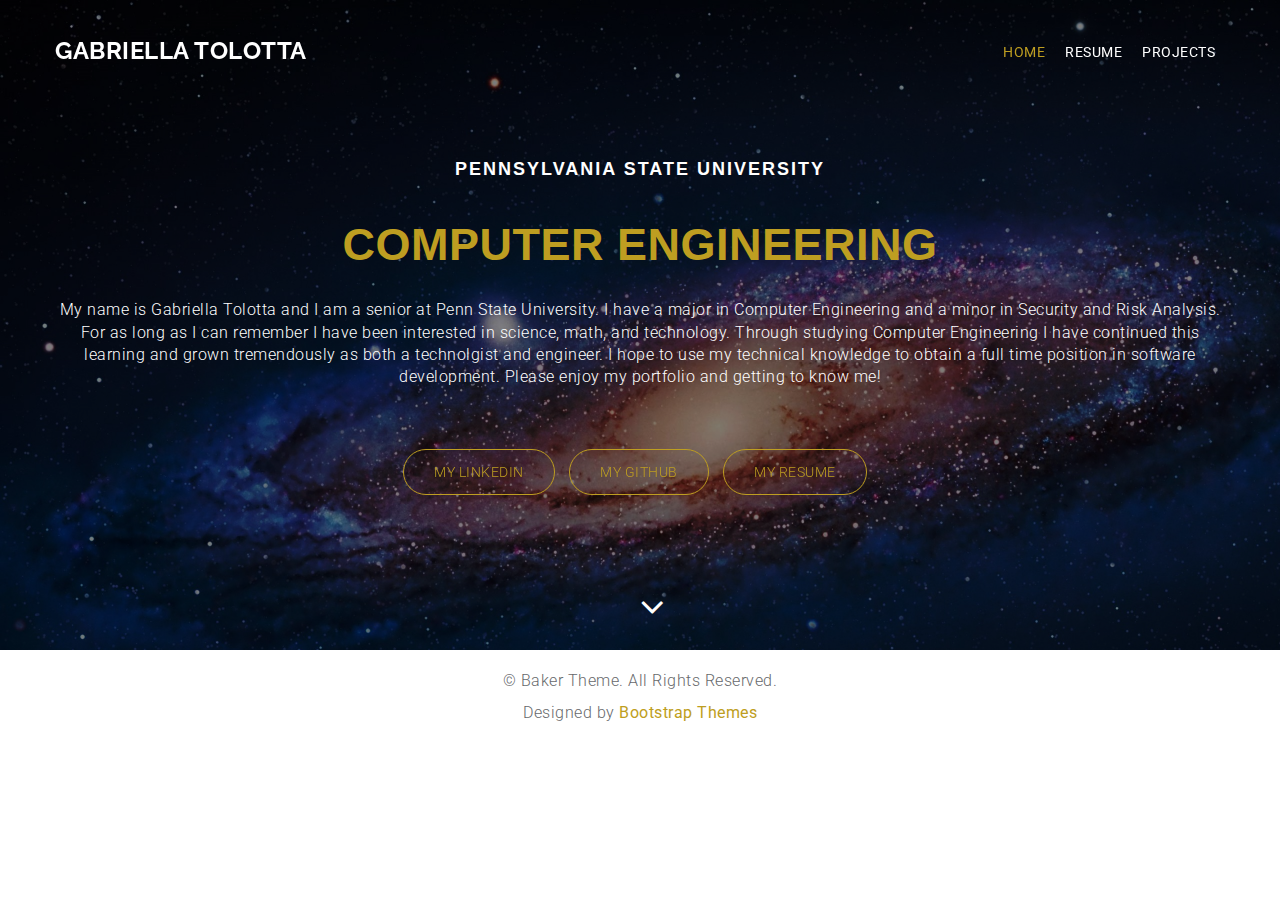
==== index.html @ 3620100e "ugh" ====
<!DOCTYPE html>
<html lang="en">
  <head>
    <meta charset="utf-8">
    <meta name="viewport" content="width=device-width, initial-scale=1">
    <title>Gabriella Tolotta</title>
    <meta name="description" content="Free Bootstrap Theme by BootstrapMade.com">
    <meta name="keywords" content="free website templates, free bootstrap themes, free template, free bootstrap, free website template">
    
    <link rel="stylesheet" type="text/css" href="https://fonts.googleapis.com/css?family=Roboto:400,300|Raleway:300,400,900,700italic,700,300,600">
    <link rel="stylesheet" type="text/css" href="css/jquery.bxslider.css">
    <link rel="stylesheet" type="text/css" href="css/font-awesome.min.css">
    <link rel="stylesheet" type="text/css" href="css/bootstrap.min.css">
    <link rel="stylesheet" type="text/css" href="css/animate.css">
    <link rel="stylesheet" type="text/css" href="css/style.css">
    <!-- =======================================================
        Theme Name: Baker
        Theme URL: https://bootstrapmade.com/baker-free-onepage-bootstrap-theme/
        Author: BootstrapMade.com
        Author URL: https://bootstrapmade.com
    ======================================================= -->
  </head>
  <body>

    <div class="loader"></div>
    <div id="myDiv">
    


    <!--HEADER-->
    <div class="header">
      <div class="bg-color">
        <header id="main-header">
        <nav class="navbar navbar-default navbar-fixed-top">
          <div class="container">
            <div class="navbar-header">
              <button type="button" class="navbar-toggle" data-toggle="collapse" data-target="#myNavbar">
                <span class="icon-bar"></span>
                <span class="icon-bar"></span>
                <span class="icon-bar"></span>
              </button>
              <a class="navbar-brand" href="index.html">Gabriella Tolotta</a>
            </div>
            <div class="collapse navbar-collapse" id="myNavbar">
              <ul class="nav navbar-nav navbar-right">

                <li class="active"><a href="#main-header">Home</a></li>

                <li class=""><a href="ResumePage.html">Resume</a></li>

                <li class=""><a href="ProgrammingPage.html">Projects</a></li>

           <!--     <li class=""><a href="#testimonial">Writing</a></li> -->
              </ul>
            </div>
          </div>
        </nav>
        </header>
        <div class="wrapper">
        <div class="container">
          <div class="row">
            <div class="banner-info text-center wow">
              <h1 class="bnr-title">Pennsylvania State University<span></span></h1>
              <h2 class="bnr-sub-title logo-dec">Computer Engineering</h2>
              <p class="bnr-para">

                  My name is Gabriella Tolotta and I am a senior at Penn State University. I have a major in Computer Engineering and a minor in Security and Risk Analysis. For as long as I can remember I have been interested in science, math, and technology. Through studying Computer Engineering I have continued this learning and grown tremendously as both a technolgist and engineer. I hope to use my technical knowledge to obtain a full time position in software development. Please enjoy my portfolio and getting to know me! </p>
              

              <div class="brn-btn">
                
                <a href="https://www.linkedin.com/in/gabriella-tolotta/" target = "blank" class="btn btn-download">My LinkedIn</a>
                
                <a href="https://github.com/gabbyt321" target = "blank" class="btn btn-more">My GitHub</a>

                <a href="Resume_GabriellaTolotta.pdf" target = "blank" class="btn btn-more">My Resume</a>
              
              </div>


              <div class="overlay-detail">                
                <a href="#feature"><i class="fa fa-angle-down"></i></a>
              </div>
            </div>
          </div>
        </div>
        </div>
      </div>
    </div>
    <!--/ HEADER-->





    <!---->
    <!---->
    
   
    <!---->
    <!---->
    <footer id="footer">
      <div class="container">
        <div class="row text-center">
          <p>&copy; Baker Theme. All Rights Reserved.</p>
          <div class="credits">
            <!-- 
                All the links in the footer should remain intact. 
                You can delete the links only if you purchased the pro version.
                Licensing information: https://bootstrapmade.com/license/
                Purchase the pro version with working PHP/AJAX contact form: https://bootstrapmade.com/buy/?theme=Baker
            -->
            Designed  by <a href="https://bootstrapmade.com/">Bootstrap Themes</a>
        </div>
        </div>
      </div>
    </footer>
    <!---->
  </div>
    <script src="js/jquery.min.js"></script>
    <script src="js/jquery.easing.min.js"></script>
    <script src="js/bootstrap.min.js"></script>
    <script src="js/wow.js"></script>
    <script src="js/jquery.bxslider.min.js"></script>
    <script src="js/custom.js"></script>
    <script src="contactform/contactform.js"></script>
    
  </body>
</html>
---- css/style.css ----
/*
    Theme Name: Baker
    Theme URL: https://bootstrapmade.com/baker-free-onepage-bootstrap-theme/
    Author: BootstrapMade.com
    Author URL: https://bootstrapmade.com
*/

body {
	line-height: 1.4;
	font-family: 'Roboto', sans-serif;
    color: #67696c;
    font-size: 16px;
    font-weight: 300;
    letter-spacing: 0.5px;
    overflow-x: hidden;
}
ol, ul {
	list-style: none;
}
blockquote, q {
	quotes: none;
}
blockquote:before, blockquote:after,
q:before, q:after {
	content: '';
	content: none;
}
table {
	border-collapse: collapse;
	border-spacing: 0;
}
h1, h2, h3, h4, h5, h6{
    font-family: 'Raleway', sans-serif;
    font-weight: 600;
}
.section-padding
{
    padding: 60px 0px;
}
#loader {
  position: absolute;
  left: 50%;
  top: 50%;
  z-index: 1;
  width: 150px;
  height: 150px;
  margin: -75px 0 0 -75px;
  border: 16px solid #f3f3f3;
  border-radius: 50%;
  border-top: 16px solid #3498db;
  width: 120px;
  height: 120px;
  -webkit-animation: spin 2s linear infinite;
  animation: spin 2s linear infinite;
}

.headshot{
max-height: 700px;
max-width: 700px;
align-self: left;
border-style: solid;
border-color: color: #be9e21;
border: 5px;


}

#head{
border-style: solid;
border-color: color: #be9e21;
border: 5px;
max-width: 300px;
max-height: 300px;

}

@-webkit-keyframes spin {
  0% { -webkit-transform: rotate(0deg); }
  100% { -webkit-transform: rotate(360deg); }
}

@keyframes spin {
  0% { transform: rotate(0deg); }
  100% { transform: rotate(360deg); }
}

/* Add animation to "page content" */
.animate-bottom {
  position: relative;
  -webkit-animation-name: animatebottom;
  -webkit-animation-duration: 1s;
  animation-name: animatebottom;
  animation-duration: 1s
}

@-webkit-keyframes animatebottom {
  from { bottom:-100px; opacity:0 } 
  to { bottom:0px; opacity:1 }
}

@keyframes animatebottom { 
  from{ bottom:-100px; opacity:0 } 
  to{ bottom:0; opacity:1 }
}

/***********************************
************************************
HEADER 
************************************
***********************************/
.header{
    background: url('../img/bg-banner02.jpg') no-repeat fixed;
    background-size: cover;
    min-height: 650px;
    position: relative;
}
.bg-color
{
    background-color: rgba(0, 0, 0, 0.5);
    min-height: 650px;
}
#main-header
{
}
.navbar-default {
    background-color: transparent;
    border:0px;
    padding: 20px 0; 
    transition: all 0.3s;
}

.navbar-default .navbar-brand:focus, .navbar-default .navbar-brand:hover
{
    color: #002F2F;
}

.top-nav-collapse {
    padding: 0; 
    background: rgba(64,75,97, 0.9);
}

.logo-dec
{
    color: #be9e21;
}
.navbar-default .navbar-brand {
    color: #fff;
    font-family: 'Raleway', sans-serif;
    font-weight: 700;
}
.navbar-default .navbar-brand:hover, .navbar-default .navbar-brand:focus
{
    color: #fff;
}
.navbar-brand {
    padding: 0px;
    font-size: 24px;
    text-transform: uppercase;
    padding: 15px 0px;
    margin-top: 6px;
}
.navbar-default .navbar-nav > li > a
{
    padding: 5px 10px;
    font-size: 14px;
    line-height: 54px;
    font-weight: 400;
    text-transform: uppercase;
    background: transparent;
    color: #fff;
    -webkit-transition: color 0.2s ease-out;
    transition: color 0.2s ease-out;
}
.navbar-default .navbar-nav > .active > a, .navbar-default .navbar-nav > .active > a:focus, .navbar-default .navbar-nav > .active > a:hover {
    color: #be9e21;
    background-color: transparent;
}
.navbar-default .navbar-nav > li > a:focus, .navbar-default .navbar-nav > li > a:hover {
    background-color: transparent;
    color: #be9e21;
}
.banner-info
{
    padding-top: 140px;
    color: #fff;
}
.bnr-title, .bnr-sub-title
{
    font-family: 'Fira Sans', sans-serif;
}
h1.bnr-title
{
    font-size: 18px;
    text-transform: uppercase;
    letter-spacing: 2px;
}
h2.bnr-sub-title
{
    font-size: 45px;
    text-transform: uppercase;
    padding: 20px 0px;
    font-weight: 700;
}
.bnr-para
{
    font-weight: 300;
}
.btn-download, .btn-more, .btn-download:hover, .btn-download:focus, .btn-more:focus
{
    text-transform: uppercase;
    margin-top: 50px;
    color: #fff;
    border: 0;
    font-size: 14px;
    font-weight: 300;
    line-height: 24px;
    padding: 10px 30px;
    border-radius: 60px;
    margin: 50px 10px 0 0;
    outline: none !important;
    -webkit-backface-visibility: hidden;
    backface-visibility: hidden;
    transition: all 0.3s;
}


.btn-download
{
    border: 1px solid #be9e21;
    color: #be9e21;
}
.btn-more, .btn-more:focus, .btn-download:focus
{
    border: 1px solid #be9e21;
    color: #be9e21;
}

.btn-more:hover, .btn-download:hover {
    background: #be9e21;
    color: #fff;
}


.overlay-detail a i{
   text-align: center;
   position: absolute;
   bottom: 25px;
   font-size: 38px;
   color: #fff;
}
/***********************************
************************************
features
************************************
***********************************/
.title, .service-title
{
    font-family: 'Fira Sans', sans-serif;
    font-size: 35px;
    text-transform: uppercase;
}
.item-img
{
    vertical-align: center;
    margin-bottom: 15px;
}
.sub-title
{
    font-size: 20px;
}
.bottom-line
{
    margin-top: 20px;
    margin-bottom: 40px;
    border: 0;
    border-top: 0px;
    height: 3px;
    width: 40px;
    background-color: #BE9E21;
}
.wrap-item h3 {
    font-size: 24px;
    line-height: 25px;
}
.pad-bt15 {
    padding-bottom: 15px;
}
.sec-sub-title
{
    padding-top: 30px;
}
.sec-sub-title {
    font-size: 16px;
    font-weight: bold;
    color: #002F2F;
    text-transform: uppercase;
    margin: 25px 0px;
    line-height: 1.7;
}
#service
{
    background-color: #F3F4F8;
}
ul.service-list li i
{
    color: #002F2F;
    padding-right: 10px;
}
.learn-more, .learn-more:hover, .learn-more:focus {
    height: 50px;
    width: 175px;
    background: #046380;
    display: inline-block;
    text-align: center;
    color: #ffffff;
    line-height: 50px;
    text-transform: uppercase;
    font-size: 16px;
    text-decoration: none;
    margin-right: 10px;
    margin-top: 45px;
    text-decoration: none;
    transition: all 0.3s;
    -webkit-transition: all 0.3s;
}
.visit-portfolio, .visit-portfolio:hover, .visit-portfolio:focus {
    height: 50px;
    width: 175px;
    display: inline-block;
    text-align: center;
    color: #495376;
    line-height: 50px;
    text-transform: uppercase;
    font-size: 16px;
    text-decoration: none;
    border: 1px solid #838aa1;
    margin-top: 45px;
    transition: all 0.3s;
    -webkit-transition: all 0.3s;
}
.bx-wrapper img {
    width: 70px;
    display: inline-block;
    border-radius: 50%;
    border: 5px solid #fff;
    margin-bottom: 15px;
}
.service-item h3 span
{
    opacity: 0.7;
    font-size: 75px;
    line-height: 1;
    text-transform: uppercase;
    letter-spacing: -5px;
    font-weight: 900;
    padding-right: 6px;
}
.service-item h3
{
    font-weight: 700;
}
.service-item p
{
    opacity: 0.6;
    color: inherit;
    padding: 10px 0px;
}
.service-item a
{
    color: #be9e21;
}
.mr-btn-15
{
    margin-bottom: 15px;
}
.padding-right-zero
{
    padding-right: 0px !important;
}
.bx-wrapper {
    margin: 0 auto 35px;
}
.portfolio-item
{
    position:relative;
    overflow:hidden;
}
.portfolio-item figure
{
    margin:0;
    padding:0;
    position:relative;
    cursor:pointer;
}
.portfolio-item figure img {
    display:block;
    position:relative;
    z-index:10;
    margin:-15px 0
}
.portfolio-item figure figcaption {
    display:block;
    position:absolute;
    z-index:5;
    -webkit-box-sizing:border-box;
    -moz-box-sizing:border-box;
    box-sizing:border-box
}
.portfolio-item figure h2 {
    font-family: 'Fira Sans', sans-serif;
    color:#fff;
    font-size:20px;
    text-align:left;
    padding-bottom:15px;
}
.portfolio-item figure p {
    display:block;
    line-height:18px;
    margin:0;
    color:#fff;
    text-align:left
}
.portfolio-item figure figcaption {
    top:0;
    left:0;
    width:100%;
    height:100%;
    padding: 59px 30px;
    background-color: #BE9E21;
    backface-visibility:hidden;
    -webkit-transform:rotateY(-180deg);
    -moz-transform:rotateY(-180deg);
    transform:rotateY(-180deg);
    -webkit-transition:all .5s;
    -moz-transition:all .5s;
    transition:all .5s;
    text-align: center;
}
.portfolio-item figure img {
    backface-visibility:hidden;
    -webkit-transition:all .5s;
    -moz-transition:all .5s;
    transition:all .5s
}
.portfolio-item figure:hover img,figure.hover img {
    -webkit-transform:rotateY(180deg);
    -moz-transform:rotateY(180deg);
    transform:rotateY(180deg)
}
.portfolio-item figure:hover figcaption,figure.hover figcaption {
    -webkit-transform:rotateY(0);
    -moz-transform:rotateY(0);
    transform:rotateY(0)
}
/***********************************
************************************
TESTIMONIAL
************************************
***********************************/
#testimonial
{
    background: url('../img/bg.jpg') no-repeat;
    background-size: cover;
    min-height: 390px;
}
.bg-testicolor{
    background-color: RGBA(73, 84, 105, 0.61);
    min-height: 390px;
}
.white
{
    color: #fff !important;
}
.testimonial-item ul li blockquote {
    font-size: 18px;
    line-height: 32px;
    color: #fff;
    font-weight: 300;
    text-shadow: 1px 1px 2px #333;
    text-align: center;
    display: inline-block;
    width: 100%;
    margin: 20px 0;
    padding: 0 80px;
    position: relative;
    border: 0;
}
.testimonial-item ul li  small {
    font-size: 16px;
    color: #fff;
    font-weight: 400;
    text-shadow: 1px 1px 2px #333;
    text-align: center;
    display: inline-block;
    width: 100%;
}
.bx-viewport
{
    height: 235px !important;
    background-color: transparent !important;
    border: 0px none !important;
    box-shadow: none !important;
}
.testimonial-item ul li blockquote::before {
    content: '“';
    left: 30px;
}
.testimonial-item ul li blockquote::before, .testimonial-item ul li blockquote::after {
    position: absolute;
    font-weight: 300;
    font-size: 3em;
    font-family: Georgia, serif;
    color: #ccc;
    top: 62%;
}
.testimonial-item ul li blockquote::after {
    content: '”';
    right: 30px;
}
/***********************************
************************************
Blog
************************************
***********************************/
.blog-info h2 {
    text-transform: capitalize;
    font-weight: 600;
    font-size: 20px;
    letter-spacing: 1px;
    padding-top: 5px;
}
.blog-comment {
    margin-top: 12px;
    min-height: 30px;
}
.blog-info p, .blog-comment p
{
    color: #949494;
}
.blog-comment p:first-child {
    float: left;
}
.blog-comment p:last-child {
    float: right;
    margin-right: 0;
}
.blog-comment p i
{
    color: #949494;
}
.read-more {
    color: #949494;
    margin-top: 15px;
    display: inline-block;
}
.blog-img
{
    position: relative;
    margin-bottom: 20px;
    overflow: hidden;
}
.blog-img img:hover {
    opacity: 1;
    -webkit-transform: scale(1.05);
    -moz-transform: scale(1.05);
    -ms-transform: scale(1.05);
    -o-transform: scale(1.05);
    transform: scale(1.05);
}
.blog-img img {
    width: 100%;
    opacity: 0.8;
    -webkit-transition: all 0.5s linear;
    -moz-transition: all 0.5s linear;
    -ms-transition: all 0.5s linear;
    -o-transition: all 0.5s linear;
    transition: all 0.5s linear;
}
/***********************************
************************************
contact
************************************
***********************************/
#contact
{
    background-color: rgb(73, 84, 105);
}
.btn-submit, .btn-submit:hover, .btn-submit:focus
{
    background-color: transparent;
    border-radius: 60px;
    color: #be9e21;
    font-weight: 400;
    border: 1px solid #be9e21;
    font-size: 14px;
    padding: 6px 20px;
}
.form-control
{
    background-color: transparent;
    border-radius: 0px;
    color: #be9e21 !important;
    border-color: #be9e21;
}
.form-control:focus {
    border-color: #be9e21;
    outline: 0;
    -webkit-box-shadow: inset 0 1px 1px rgba(0,0,0,.075),0 0 8px rgba(102,175,233,.6);
    box-shadow: inset 0 1px 1px rgba(0,0,0,.075),0 0 8px rgba(102,175,233,.6);
}
.contact-form input.form-control{
    color: #fff;
}

.validation {
    color: red;
    display:none;
    margin: 0 0 20px;
    font-weight:400;
    font-size:13px;
}

#sendmessage {
    color: green;
    border:1px solid green;
    display:none;
    text-align:center;
    padding:15px;
    font-weight:600;
    margin-bottom:15px;
}

#errormessage {
    color: red;
    display:none;
    border:1px solid red;
    text-align:center;
    padding:15px;
    font-weight:600;
    margin-bottom:15px;
}

#sendmessage.show, #errormessage.show, .show {
    display:block;
}

.loction-info p
{
    margin-bottom: 25px;
}
.loction-info p i
{
    color: #be9e21;
}
/***********************************
************************************
contact
************************************
***********************************/
#footer
{
    padding: 20px 0px;
}
.scrollToTop {
    position: fixed;
    bottom: 12px;
    right: 12px;
    width: 42px;
    height: 42px;
    color: #ffffff;
    background: #be9e21;
    font-size: 14px;
    line-height: 42px;
    text-align: center;
    z-index: 100;
    cursor: pointer;
    display: none;
}
.white-bg
{
    background-color: #fff;
}
#footer a{
    color: #be9e21;
    font-weight: 400;
}
/***********************************
************************************
Responsive media queries
************************************
***********************************/
/***********************************
************************************
cta
************************************
***********************************/
.cta {
    background-color: rgb(73, 84, 105);
}
.cta .cta-info {
    
    width: 100%;
    float: left;
    padding: 30px 25px 30px 15px;
    border-radius: 5px;
}
.cta .cta-info .cta-txt h3 {
    font-size: 32px;
    margin-bottom: 10px;
}
.cta .cta-info .cta-btn {
    margin-top: 16px;
    background-color: rgb(190, 158, 33);
    padding: 20px 50px;
    color: #FFF;
    font-size: 22px;
    display: inline-block;
    transition: all 0.5s ease-in 0s;
}
/***********************************
************************************
Responsive media queries
************************************
***********************************/
@media (min-width: 768px) and (max-width: 980px) {
    .service-item, .blog-sec, .wrap-item, .loction-info{
    margin-bottom: 15px;
}
.portfolio-item figure figcaption{
    padding: 55px 30px;
}
.padding-right-zero{
    padding-right: 15px !important;
}
}
@media (min-width: 451px) and (max-width: 767px) {
    .service-item, .blog-sec, .wrap-item, .loction-info{
    margin-bottom: 15px;
}
}
@media (min-width: 20px) and (max-width: 450px) {
.navbar-default .navbar-brand {
    padding-left: 16px;
    margin-top: 0px;
}
.banner-info {
    padding-top: 40px;
}
h1.bnr-title {
    font-size: 16px;
}
h2.bnr-sub-title {
    font-size: 33px;
}
body{
    font-size: 14px;
}
.btn-download, .btn-more, .btn-download:hover, .btn-more:hover, .btn-download:focus, .btn-more:focus {
    font-size: 12px;
    padding: 7px 18px;
}
.wrap-item h3 {
    font-size: 18px;
}
.title, .service-title {
    font-size: 28px;
}
.sub-title {
    font-size: 15px;
}
.service-item, .blog-sec, .wrap-item, .loction-info{
    margin-bottom: 15px;
}
.loction-info{
    padding: 0px 15px;
}
.portfolio-item figure figcaption {
    padding: 30px 30px;
}
.padding-right-zero{
    padding-right: 15px !important;
}
.portfolio-item figure p{
    font-size: 14px;
}
.portfolio-item figure h2{
    font-size: 18px;
}
.testimonial-item ul li blockquote {
    font-size: 14px;
    line-height: 22px;
    margin: 10px 0;
    padding: 0 40px;
}
.navbar-default .navbar-nav > li > a{
    line-height: 22px;
    text-align: center;
}
}
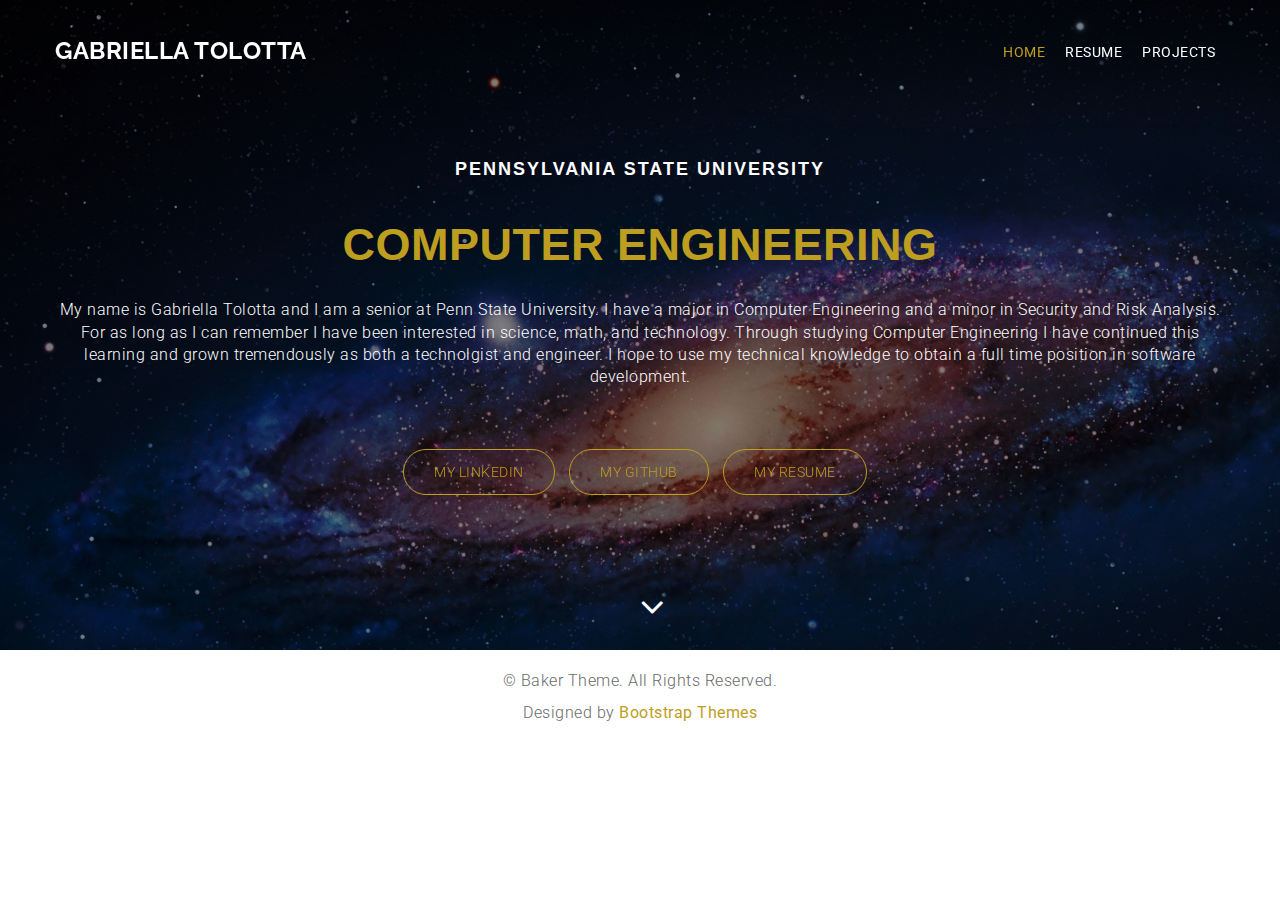
==== commit 8e66bac8: "updated text." ====
--- a/index.html
+++ b/index.html
@@ -64,7 +64,7 @@
               <h2 class="bnr-sub-title logo-dec">Computer Engineering</h2>
               <p class="bnr-para">
 
-                  My name is Gabriella Tolotta and I am a senior at Penn State University. I have a major in Computer Engineering and a minor in Security and Risk Analysis. For as long as I can remember I have been interested in science, math, and technology. Through studying Computer Engineering I have continued this learning and grown tremendously as both a technolgist and engineer. I hope to use my technical knowledge to obtain a full time position in software development. Please enjoy my portfolio and getting to know me! </p>
+                  My name is Gabriella Tolotta and I am a senior at Penn State University. I have a major in Computer Engineering and a minor in Security and Risk Analysis. For as long as I can remember I have been interested in science, math, and technology. Through studying Computer Engineering I have continued this learning and grown tremendously as both a technolgist and engineer. I hope to use my technical knowledge to obtain a full time position in software development. </p>
               
 
               <div class="brn-btn">
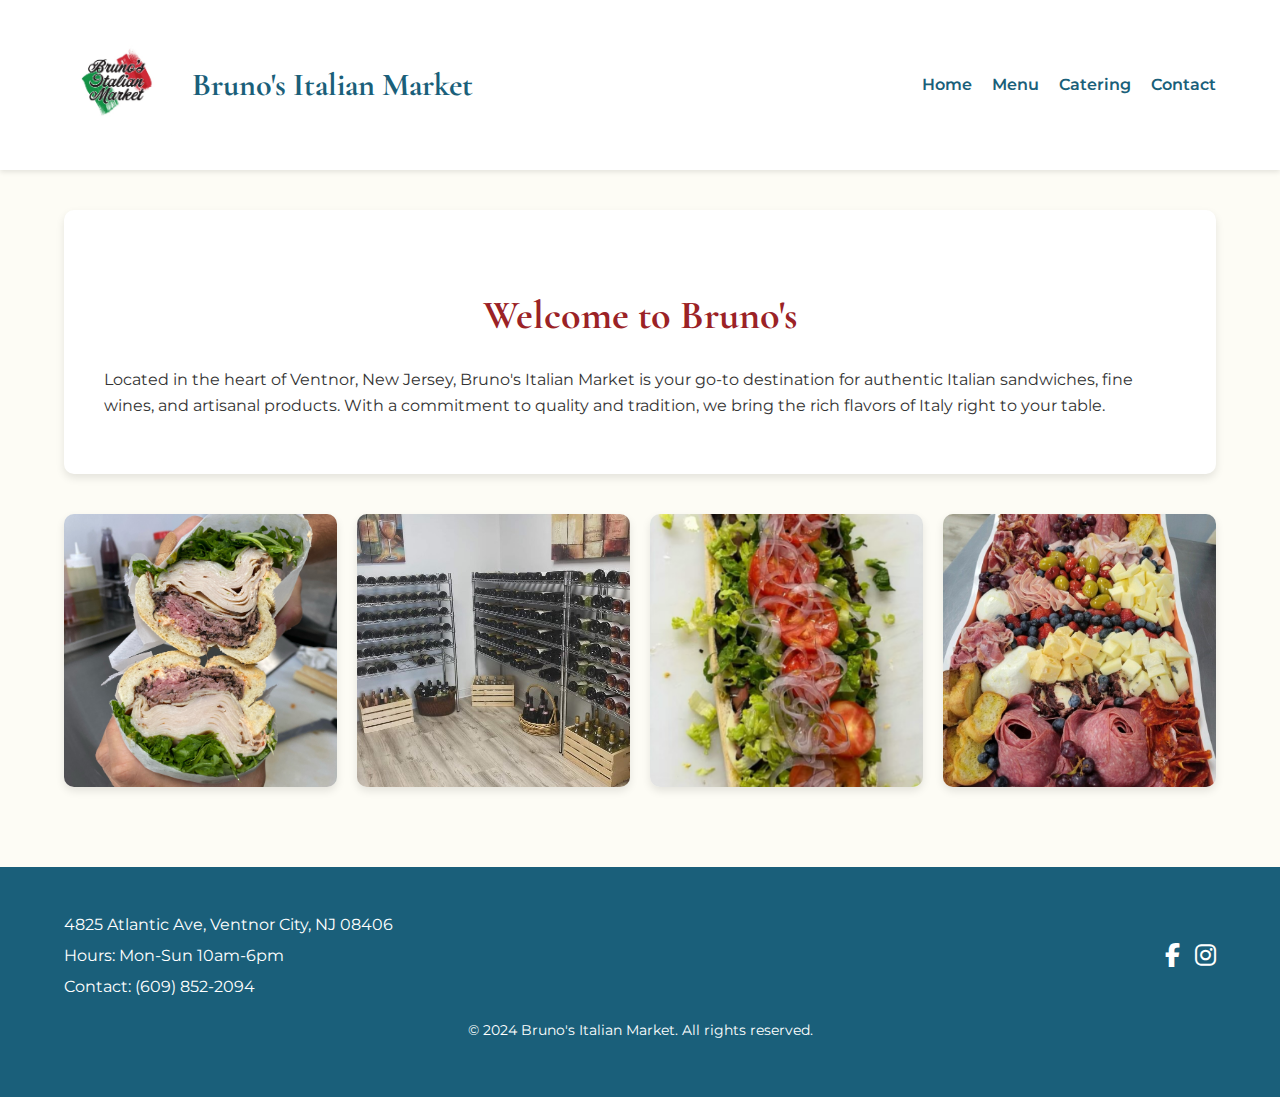
==== commit 334f7cd6: "init commit" ====
--- a/index.html
+++ b/index.html
@@ -1,129 +1,75 @@
 <!DOCTYPE html>
 <html lang="en">
-  <head>
-    <meta charset="utf-8">
-    <meta name="viewport" content="width=device-width, initial-scale=1">
-    <title>Gabriella Tolotta</title>
-    <meta name="description" content="Free Bootstrap Theme by BootstrapMade.com">
-    <meta name="keywords" content="free website templates, free bootstrap themes, free template, free bootstrap, free website template">
-    
-    <link rel="stylesheet" type="text/css" href="https://fonts.googleapis.com/css?family=Roboto:400,300|Raleway:300,400,900,700italic,700,300,600">
-    <link rel="stylesheet" type="text/css" href="css/jquery.bxslider.css">
-    <link rel="stylesheet" type="text/css" href="css/font-awesome.min.css">
-    <link rel="stylesheet" type="text/css" href="css/bootstrap.min.css">
-    <link rel="stylesheet" type="text/css" href="css/animate.css">
-    <link rel="stylesheet" type="text/css" href="css/style.css">
-    <!-- =======================================================
-        Theme Name: Baker
-        Theme URL: https://bootstrapmade.com/baker-free-onepage-bootstrap-theme/
-        Author: BootstrapMade.com
-        Author URL: https://bootstrapmade.com
-    ======================================================= -->
-  </head>
-  <body>
+<head>
+    <meta charset="UTF-8">
+    <meta name="viewport" content="width=device-width, initial-scale=1.0">
+    <title>Bruno's Italian Market</title>
+    <link href="https://fonts.googleapis.com/css2?family=Cormorant+Garamond:wght@400;600;700&family=Montserrat:wght@400;600&display=swap" rel="stylesheet">
+    <link rel="stylesheet" href="style.css">
+    <link rel="stylesheet" href="https://cdnjs.cloudflare.com/ajax/libs/font-awesome/6.1.1/css/all.min.css">
+</head>
+<body>
+<header>
+    <div class="container">
+        <div class="header-content">
+            <div class="logo-title">
+                <img src="./BrunosLogo1.jpg" alt="Bruno's Italian Market Logo" class="logo">
+                <h1>Bruno's Italian Market</h1>
+            </div>
+            <nav>
+                <ul>
+                    <li><a href="index.html">Home</a></li>
+                    <li><a href="menu.html">Menu</a></li>
+                    <li><a href="catering.html">Catering</a></li>
+                    <li><a href="contact.html">Contact</a></li>
+                </ul>
+            </nav>
+        </div>
+    </div>
+</header>
 
-    <div class="loader"></div>
-    <div id="myDiv">
-    
+    <div class="container">
+        <section class="intro">
+            <h2>Welcome to Bruno's</h2>
+            <p>Located in the heart of Ventnor, New Jersey, Bruno's Italian Market is your go-to destination for authentic Italian sandwiches, fine wines, and artisanal products. With a commitment to quality and tradition, we bring the rich flavors of Italy right to your table.</p>
+        </section>
 
+        <section class="featured-images">
+            <div class="image-box">
+                <img src="./sandwich.JPEG" alt="Charcuterie Boards">
+            </div>
+            <div class="image-box">
+                <img src="./ItalianWines.jpeg" alt="Fine Italian Wine">
+            </div>
+            <div class="image-box">
+                <img src="./Sandwich1.png" alt="Delicious sandwiches">
+            </div>
+            <div class="image-box">
+                <img src="./Charcuterie4.jpg" alt="Pantry goods">
+            </div>
+        </section>
 
-    <!--HEADER-->
-    <div class="header">
-      <div class="bg-color">
-        <header id="main-header">
-        <nav class="navbar navbar-default navbar-fixed-top">
-          <div class="container">
-            <div class="navbar-header">
-              <button type="button" class="navbar-toggle" data-toggle="collapse" data-target="#myNavbar">
-                <span class="icon-bar"></span>
-                <span class="icon-bar"></span>
-                <span class="icon-bar"></span>
-              </button>
-              <a class="navbar-brand" href="index.html">Gabriella Tolotta</a>
+    </div>
+
+ <footer>
+    <div class="container">
+        <div class="footer-content">
+            <div class="footer-info">
+                <p>4825 Atlantic Ave, Ventnor City, NJ 08406</p>
+                <p>Hours: Mon-Sun 10am-6pm</p>
+                <p>Contact: (609) 852-2094</p>
             </div>
-            <div class="collapse navbar-collapse" id="myNavbar">
-              <ul class="nav navbar-nav navbar-right">
-
-                <li class="active"><a href="#main-header">Home</a></li>
-
-                <li class=""><a href="ResumePage.html">Resume</a></li>
-
-                <li class=""><a href="ProgrammingPage.html">Projects</a></li>
-
-           <!--     <li class=""><a href="#testimonial">Writing</a></li> -->
-              </ul>
+            <div class="social-media">
+                <a href="https://www.facebook.com/profile.php?id=61560832154377" class="social-icon" target="_blank" rel="noopener noreferrer">
+                    <i class="fab fa-facebook-f"></i>
+                </a>
+                <a href="https://www.instagram.com/brunositalianmarket/?igsh=OTE2dzl3aXozMGxs" class="social-icon" target="_blank" rel="noopener noreferrer">
+                    <i class="fab fa-instagram"></i>
+                </a>
             </div>
-          </div>
-        </nav>
-        </header>
-        <div class="wrapper">
-        <div class="container">
-          <div class="row">
-            <div class="banner-info text-center wow">
-              <h1 class="bnr-title">Pennsylvania State University<span></span></h1>
-              <h2 class="bnr-sub-title logo-dec">Computer Engineering</h2>
-              <p class="bnr-para">
-
-                  My name is Gabriella Tolotta and I am a senior at Penn State University. I have a major in Computer Engineering and a minor in Security and Risk Analysis. For as long as I can remember I have been interested in science, math, and technology. Through studying Computer Engineering I have continued this learning and grown tremendously as both a technolgist and engineer. I hope to use my technical knowledge to obtain a full time position in software development. </p>
-              
-
-              <div class="brn-btn">
-                
-                <a href="https://www.linkedin.com/in/gabriella-tolotta/" target = "blank" class="btn btn-download">My LinkedIn</a>
-                
-                <a href="https://github.com/gabbyt321" target = "blank" class="btn btn-more">My GitHub</a>
-
-                <a href="Resume_GabriellaTolotta.pdf" target = "blank" class="btn btn-more">My Resume</a>
-              
-              </div>
-
-
-              <div class="overlay-detail">                
-                <a href="#feature"><i class="fa fa-angle-down"></i></a>
-              </div>
-            </div>
-          </div>
         </div>
-        </div>
-      </div>
+        <p class="copyright">&copy; 2024 Bruno's Italian Market. All rights reserved.</p>
     </div>
-    <!--/ HEADER-->
-
-
-
-
-
-    <!---->
-    <!---->
-    
-   
-    <!---->
-    <!---->
-    <footer id="footer">
-      <div class="container">
-        <div class="row text-center">
-          <p>&copy; Baker Theme. All Rights Reserved.</p>
-          <div class="credits">
-            <!-- 
-                All the links in the footer should remain intact. 
-                You can delete the links only if you purchased the pro version.
-                Licensing information: https://bootstrapmade.com/license/
-                Purchase the pro version with working PHP/AJAX contact form: https://bootstrapmade.com/buy/?theme=Baker
-            -->
-            Designed  by <a href="https://bootstrapmade.com/">Bootstrap Themes</a>
-        </div>
-        </div>
-      </div>
-    </footer>
-    <!---->
-  </div>
-    <script src="js/jquery.min.js"></script>
-    <script src="js/jquery.easing.min.js"></script>
-    <script src="js/bootstrap.min.js"></script>
-    <script src="js/wow.js"></script>
-    <script src="js/jquery.bxslider.min.js"></script>
-    <script src="js/custom.js"></script>
-    <script src="contactform/contactform.js"></script>
-    
-  </body>
+</footer>
+</body>
 </html>
--- a/style.css
+++ b/style.css
@@ -0,0 +1,333 @@
+@import url('https://fonts.googleapis.com/css2?family=Cormorant+Garamond:wght@400;600;700&family=Montserrat:wght@400;600&display=swap');
+
+:root {
+  --color-primary: #1a5f7a;        /* Deep muted blue */
+  --color-secondary: #9b2226;      /* Muted red */
+  --color-accent: #283618;         /* Olive green */
+  --color-background: #fdfcf5;     /* Off-white */
+  --color-text: #333333;           /* Dark gray for text */
+  --color-text-light: #666666;     /* Medium gray for lighter text */
+}
+
+body {
+  font-family: 'Montserrat', sans-serif;
+  line-height: 1.6;
+  margin: 0;
+  padding: 0;
+  color: var(--color-text);
+  background-color: var(--color-background);
+}
+
+.container {
+  width: 90%;
+  max-width: 1200px;
+  margin: auto;
+  overflow: hidden;
+  padding: 20px;
+}
+
+h1, h2, h3, h4, h5, h6 {
+  font-family: 'Cormorant Garamond', serif;
+  font-weight: 700;
+  color: var(--color-primary);
+}
+
+/* Header styles */
+header {
+  background: #fff;
+  box-shadow: 0 2px 5px rgba(0,0,0,0.1);
+  padding: 15px 0;
+}
+
+.header-content {
+  display: flex;
+  justify-content: space-between;
+  align-items: center;
+  flex-wrap: wrap;
+}
+
+.logo-title {
+  display: flex;
+  align-items: center;
+  margin-right: 20px;
+}
+
+.logo {
+  height: 100px;
+  margin-right: 20px;
+}
+
+header h1 {
+  font-size: 2em;
+  margin: 0;
+  color: var(--color-primary);
+}
+
+nav ul {
+  list-style-type: none;
+  padding: 0;
+  display: flex;
+  margin: 0;
+}
+
+nav ul li {
+  margin-left: 20px;
+}
+
+nav ul li:first-child {
+  margin-left: 0;
+}
+
+nav ul li a {
+  text-decoration: none;
+  color: var(--color-primary);
+  font-weight: 600;
+  transition: color 0.3s ease;
+}
+
+nav ul li a:hover {
+  color: var(--color-secondary);
+}
+
+/* Content styles */
+.intro, .menu-page, .catering-page {
+  background: #fff;
+  margin-top: 20px;
+  padding: 40px;
+  border-radius: 10px;
+  box-shadow: 0 4px 8px rgba(0,0,0,0.1);
+}
+
+.intro h2, .menu-page h2, .catering-page h2 {
+  color: var(--color-secondary);
+  text-align: center;
+  font-size: 2.5em;
+  margin-bottom: 20px;
+}
+
+.subtitle {
+  text-align: center;
+  font-style: italic;
+  color: var(--color-text-light);
+  margin-bottom: 30px;
+}
+
+/* Menu styles */
+.menu-section {
+  margin-bottom: 40px;
+}
+
+.menu-section h3 {
+  color: var(--color-accent);
+  border-bottom: 2px solid var(--color-primary);
+  padding-bottom: 10px;
+  margin-bottom: 20px;
+}
+
+.sandwich-list {
+  list-style-type: none;
+  padding: 0;
+}
+
+.sandwich-item {
+  display: flex;
+  justify-content: space-between;
+  align-items: center;
+  border-bottom: 1px solid #e0e0e0;
+  padding: 15px 0;
+}
+
+.sandwich-item:last-child {
+  border-bottom: none;
+}
+
+.sandwich-info {
+  flex-grow: 1;
+}
+
+.sandwich-item h4 {
+  color: var(--color-accent);
+  margin: 0 0 5px 0;
+}
+
+.sandwich-item p {
+  margin: 0;
+  color: var(--color-text);
+  font-size: 0.9em;
+}
+
+.sandwich-item .price {
+  font-weight: 600;
+  color: var(--color-secondary);
+  font-size: 1.1em;
+  margin-left: 20px;
+}
+
+/* Image grid styles */
+.featured-images, .catering-images {
+  display: grid;
+  grid-template-columns: repeat(auto-fit, minmax(250px, 1fr));
+  gap: 20px;
+  margin: 40px 0;
+}
+
+.image-box {
+  aspect-ratio: 1 / 1;
+  overflow: hidden;
+  border-radius: 10px;
+  box-shadow: 0 4px 8px rgba(0,0,0,0.1);
+}
+
+.image-box img {
+  width: 100%;
+  height: 100%;
+  object-fit: cover;
+  transition: transform 0.3s ease;
+}
+
+.image-box:hover img {
+  transform: scale(1.1);
+}
+
+/* Footer styles */
+/* Updated Footer Styles */
+footer {
+    background: var(--color-primary);
+    color: #fff;
+    padding: 20px 0;
+    margin-top: 20px;
+}
+
+.footer-content {
+    display: flex;
+    justify-content: space-between;
+    align-items: center;
+    flex-wrap: wrap;
+    margin-bottom: 15px;
+}
+
+.footer-info p {
+    margin: 5px 0;
+}
+
+.social-media {
+    display: flex;
+    gap: 15px;
+}
+
+.social-icon {
+    color: #fff;
+    font-size: 24px;
+    transition: color 0.3s ease;
+}
+
+.social-icon:hover {
+    color: var(--color-secondary);
+}
+
+.copyright {
+    text-align: center;
+    margin-top: 15px;
+    font-size: 0.9em;
+}
+
+/* Responsive design for footer */
+@media (max-width: 768px) {
+    .footer-content {
+        flex-direction: column;
+        text-align: center;
+    }
+
+    .social-media {
+        margin-top: 15px;
+    }
+}
+
+/* Responsive design */
+@media (max-width: 768px) {
+  .header-content {
+    flex-direction: column;
+    align-items: center;
+  }
+
+  .logo-title {
+    margin-right: 0;
+    margin-bottom: 20px;
+    flex-direction: column;
+    text-align: center;
+  }
+
+  .logo {
+    margin-right: 0;
+    margin-bottom: 10px;
+  }
+
+  nav ul {
+    flex-direction: column;
+    align-items: center;
+  }
+
+  nav ul li {
+    margin: 10px 0;
+  }
+
+  nav ul li:first-child {
+    margin-top: 0;
+  }
+
+  .featured-images, .catering-images {
+    grid-template-columns: repeat(auto-fit, minmax(200px, 1fr));
+  }
+
+  .sandwich-item {
+    flex-direction: column;
+    align-items: flex-start;
+  }
+
+  .sandwich-item .price {
+    margin-left: 0;
+    margin-top: 10px;
+  }
+}
+
+/* Photo gallery styles */
+.photo-gallery {
+  background: #fff;
+  margin-top: 20px;
+  padding: 40px;
+  border-radius: 10px;
+  box-shadow: 0 4px 8px rgba(0,0,0,0.1);
+}
+
+.photo-grid {
+  display: grid;
+  grid-template-columns: repeat(auto-fit, minmax(200px, 1fr));
+  gap: 20px;
+  justify-items: center;
+}
+
+.photo-item {
+  width: 100%;
+  aspect-ratio: 1 / 1;
+  overflow: hidden;
+  border-radius: 10px;
+  box-shadow: 0 4px 8px rgba(0,0,0,0.1);
+}
+
+.photo-item img {
+  width: 100%;
+  height: 100%;
+  object-fit: cover;
+  transition: transform 0.3s ease;
+}
+
+.photo-item:hover img {
+  transform: scale(1.1);
+}
+
+/* Responsive design for photo gallery */
+@media (max-width: 768px) {
+  .photo-grid {
+    grid-template-columns: repeat(auto-fit, minmax(150px, 1fr));
+  }
+}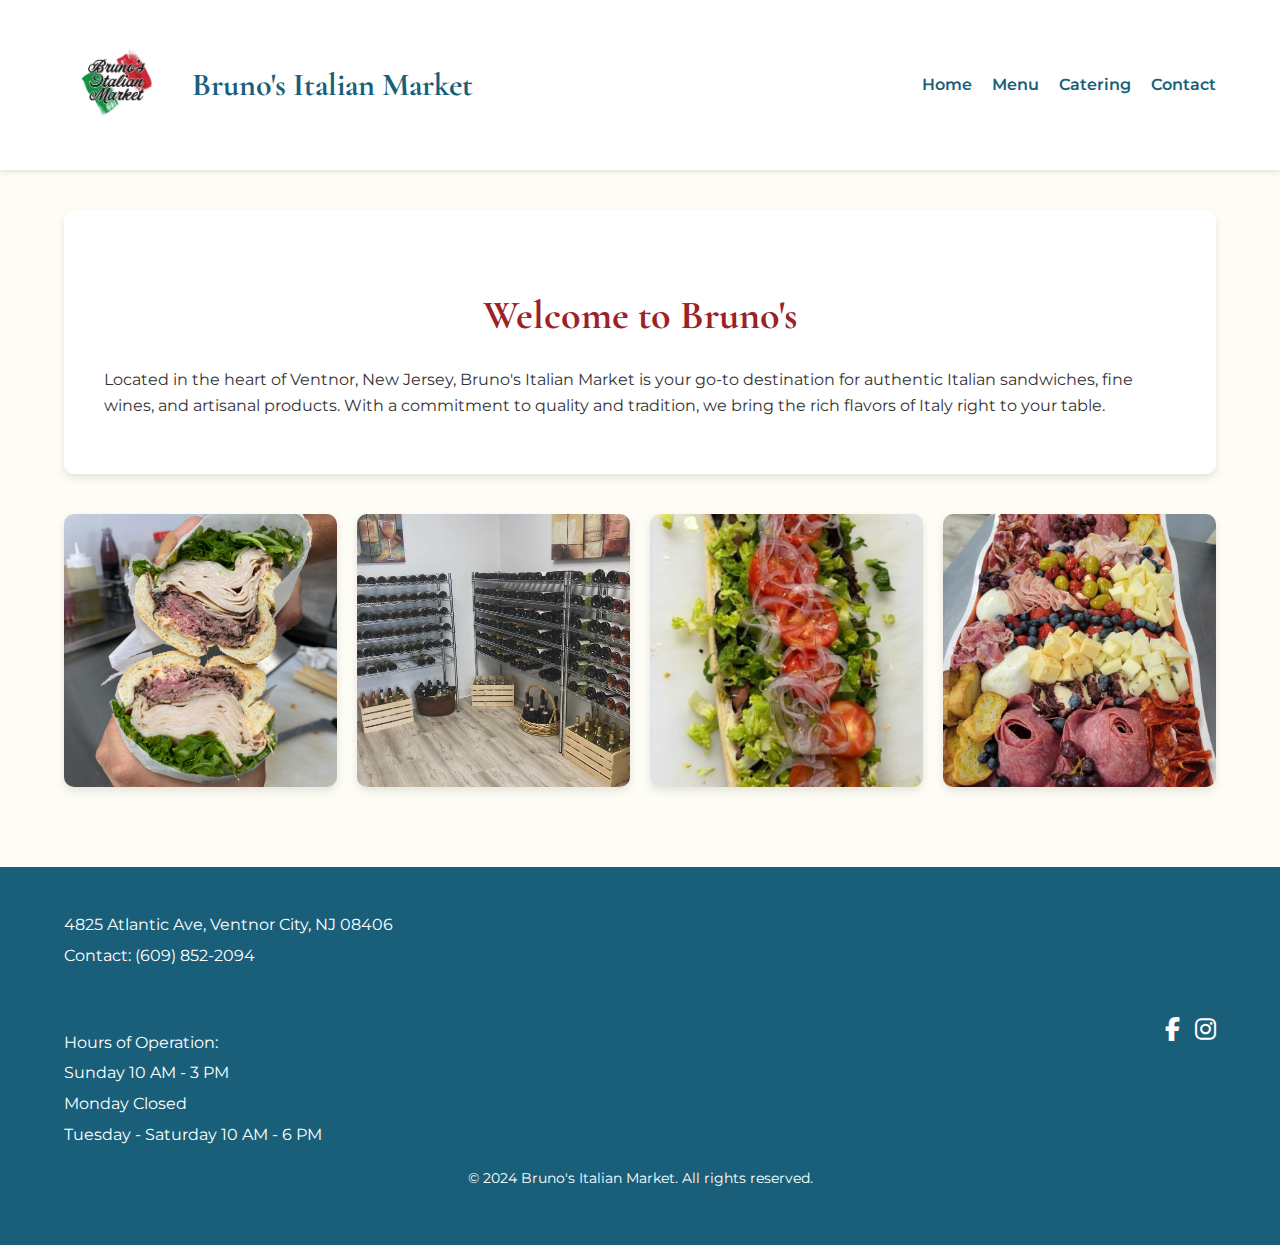
==== commit 23eb3ce2: "changed contact" ====
--- a/index.html
+++ b/index.html
@@ -7,6 +7,7 @@
     <link href="https://fonts.googleapis.com/css2?family=Cormorant+Garamond:wght@400;600;700&family=Montserrat:wght@400;600&display=swap" rel="stylesheet">
     <link rel="stylesheet" href="style.css">
     <link rel="stylesheet" href="https://cdnjs.cloudflare.com/ajax/libs/font-awesome/6.1.1/css/all.min.css">
+    <link rel="icon" href="italian-flag-of-italy-round-corners-png.webp">
 </head>
 <body>
 <header>
@@ -55,9 +56,13 @@
     <div class="container">
         <div class="footer-content">
             <div class="footer-info">
-                <p>4825 Atlantic Ave, Ventnor City, NJ 08406</p>
-                <p>Hours: Mon-Sun 10am-6pm</p>
-                <p>Contact: (609) 852-2094</p>
+                <p>4825 Atlantic Ave, Ventnor City, NJ 08406</p> 
+            	<p>Contact: (609) 852-2094</p>
+            	<br> </br>
+            	<p>Hours of Operation: </p>
+            	<p>Sunday 10 AM - 3 PM </p>
+            	<p>Monday Closed</p>
+            	<p>Tuesday - Saturday 10 AM - 6 PM </p>
             </div>
             <div class="social-media">
                 <a href="https://www.facebook.com/profile.php?id=61560832154377" class="social-icon" target="_blank" rel="noopener noreferrer">
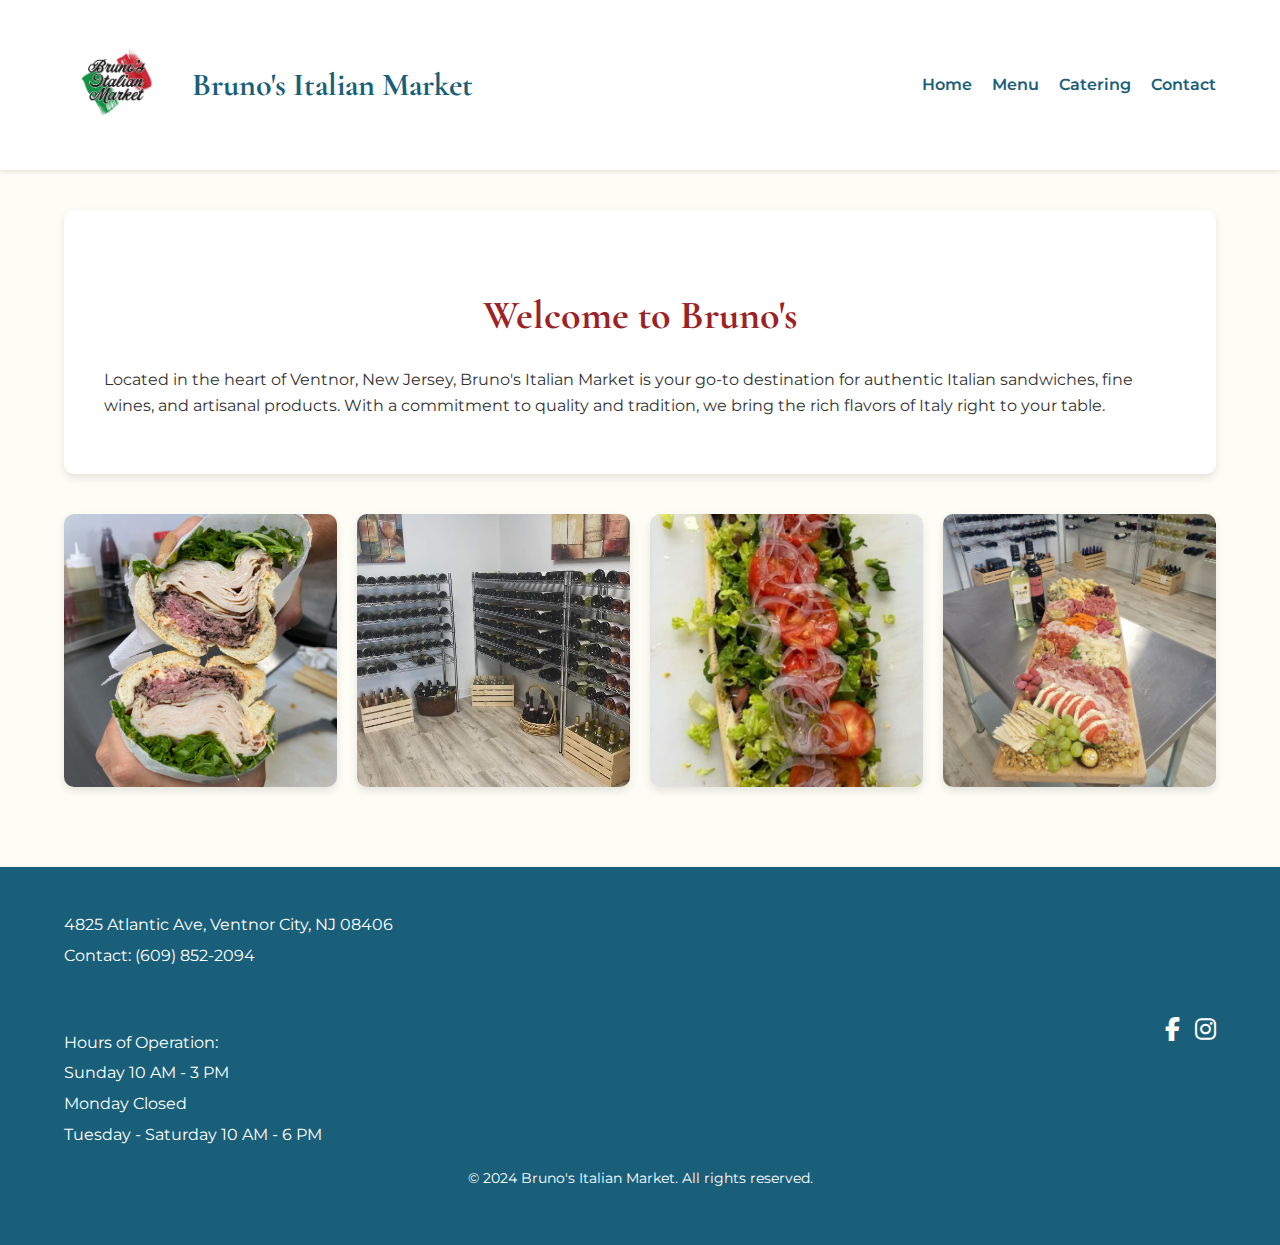
==== commit 8a51cbd5: "updated charcuterie photo" ====
--- a/index.html
+++ b/index.html
@@ -46,7 +46,7 @@
                 <img src="./Sandwich1.png" alt="Delicious sandwiches">
             </div>
             <div class="image-box">
-                <img src="./Charcuterie4.jpg" alt="Pantry goods">
+                <img src="./Charcuterie4.jpeg" alt="Pantry goods">
             </div>
         </section>
 
